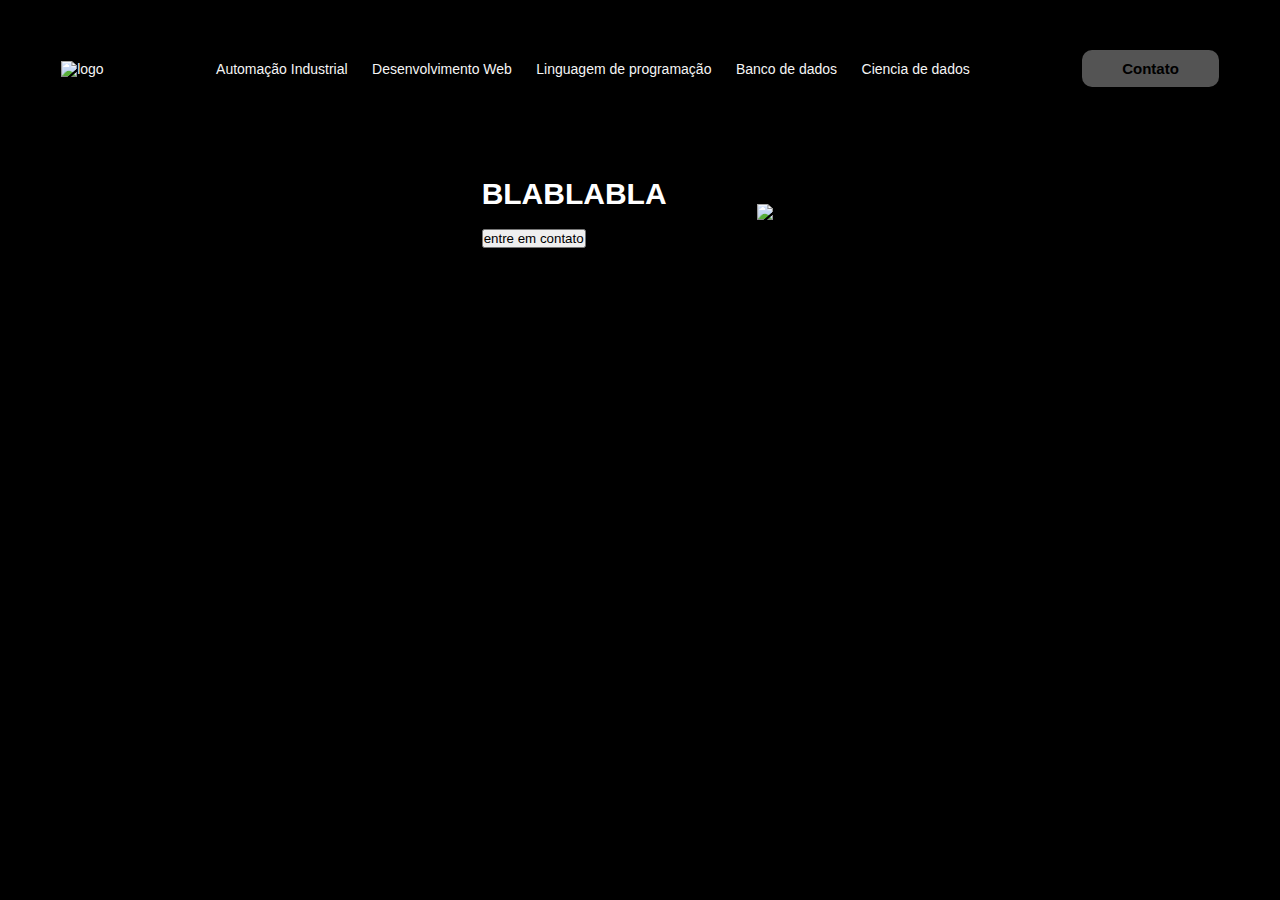
==== Portfólio/index.html @ da3852f7 "web" ====
<!DOCTYPE html>
<html lang="pt-br">
<head>
    <meta charset="UTF-8">
    <meta name="viewport" content="width=device-width, initial-scale=1.0">
    <link rel="stylesheet" href="style.css">
    <title>Portfolio</title>
</head>
<body>
    <header>
        <div class="interface">
            <div class="logo">
                <a href="#">
                    <img src="" alt="logo">
                </a>
            </div>

            <nav class="menu-desktop">
                <ul>
                    <li><a href="#">Automação Industrial</a></li>
                    <li><a href="#">Desenvolvimento Web</a></li>
                    <li><a href="#">Linguagem de programação</a></li>
                    <li><a href="#">Banco de dados</a></li>
                    <li><a href="#">Ciencia de dados</a></li>
                </ul>
            </nav>

            <div class="btn-contato">
                <a href="#">
                    <button>Contato</button>
                </a>

            </div>
        </div>
    </header>

    <main>
        <section class="topo-do-site">
            <div class="interface">
                <div class="flex">
                    <div class="txt-topo-site">
                        <h1>BLABLABLA</h1>
                        <p>bla bla bla bla</p>

                        <div class="btn-contato">
                            <a href="#">
                                <button>entre em contato</button>
                            </a>
                        </div>
                    </div>
                    <div class="img-topo-site">
                        <img src="" alt="img">
                    </div>
                </div>
            </div>
        </section>
    </main>
    
</body>
</html>
---- Portfólio/style.css ----
*{
    margin: 0;
    padding: 0;
    box-sizing: border-box;
    font-family: Verdana, Geneva, Tahoma, sans-serif
}

body{
    background-color: black;
    height: 100vh;
}

.interface{
    max-width: 1280px;
    margin: 0 auto;

}

.flex{
    display: flex;
}

/* ESTILO DO CABEÇALHO */
header{
    padding: 40px 4%;
}

header > .interface{
    display: flex;
    align-items: center;
    justify-content: space-between;
}

header a{
    color: whitesmoke;
    text-decoration: none;
    font-size: 14px;
    margin: 10px;
    display: inline-block;
    transition: .5s;
}

header a:hover{
    color: rgb(209, 15, 15);
    transform: scale(1.25);
    
}

header nav ul{
    list-style-type: none;
}

header nav ul li{
    display: inline-block;
    padding: 10 40px;
}

header .btn-contato button{
    padding: 10px 40px;
    font-size: 15px;
    font-weight: 600;
    background-color: rgb(84, 84, 84);
    border: 0;
    border-radius: 10px;
    cursor: pointer;
}

/* ESTILO DO TOPO DO SITE */
section.topo-do-site{
    padding: 40px 4%;
}

section.topo-do-site .flex{
    align-items: center;
    justify-content: center;
    gap: 90px;
}

.topo-do-site h1{
    color: white;
    font-size: 30px;
}
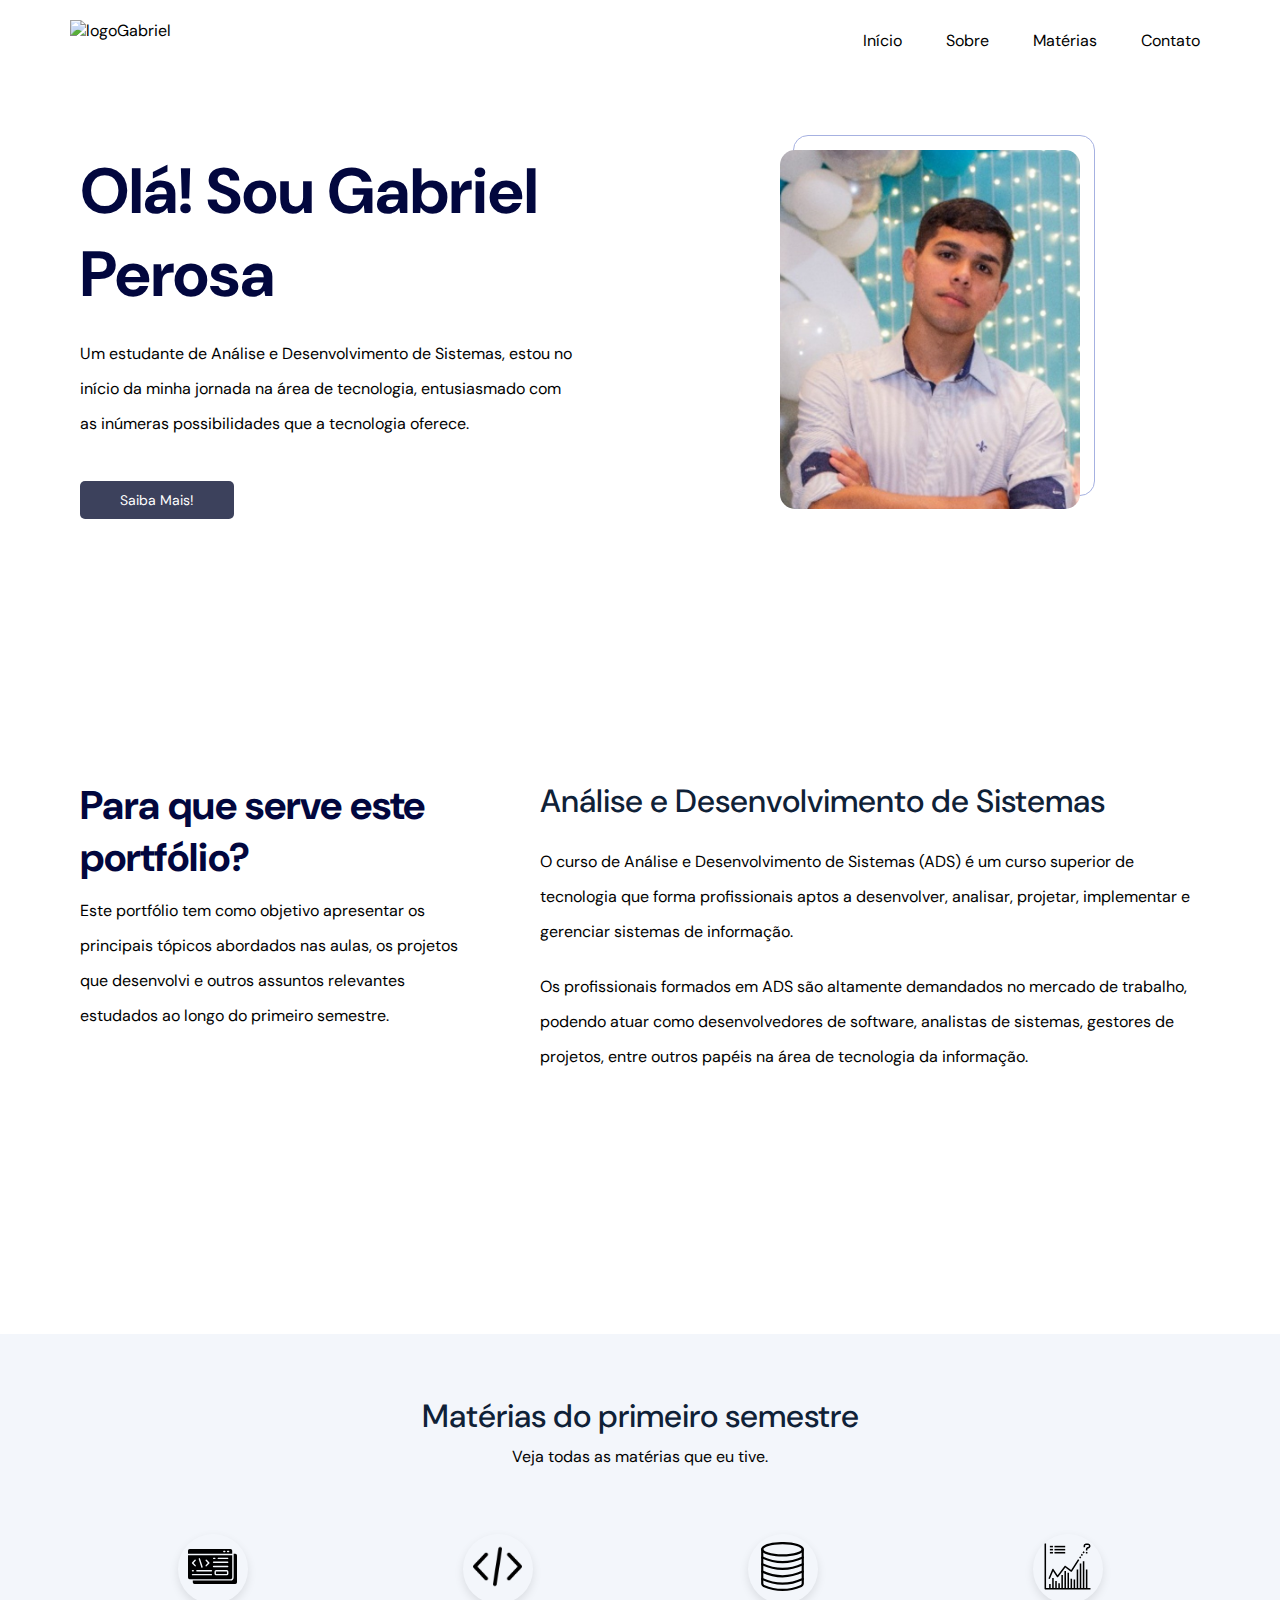
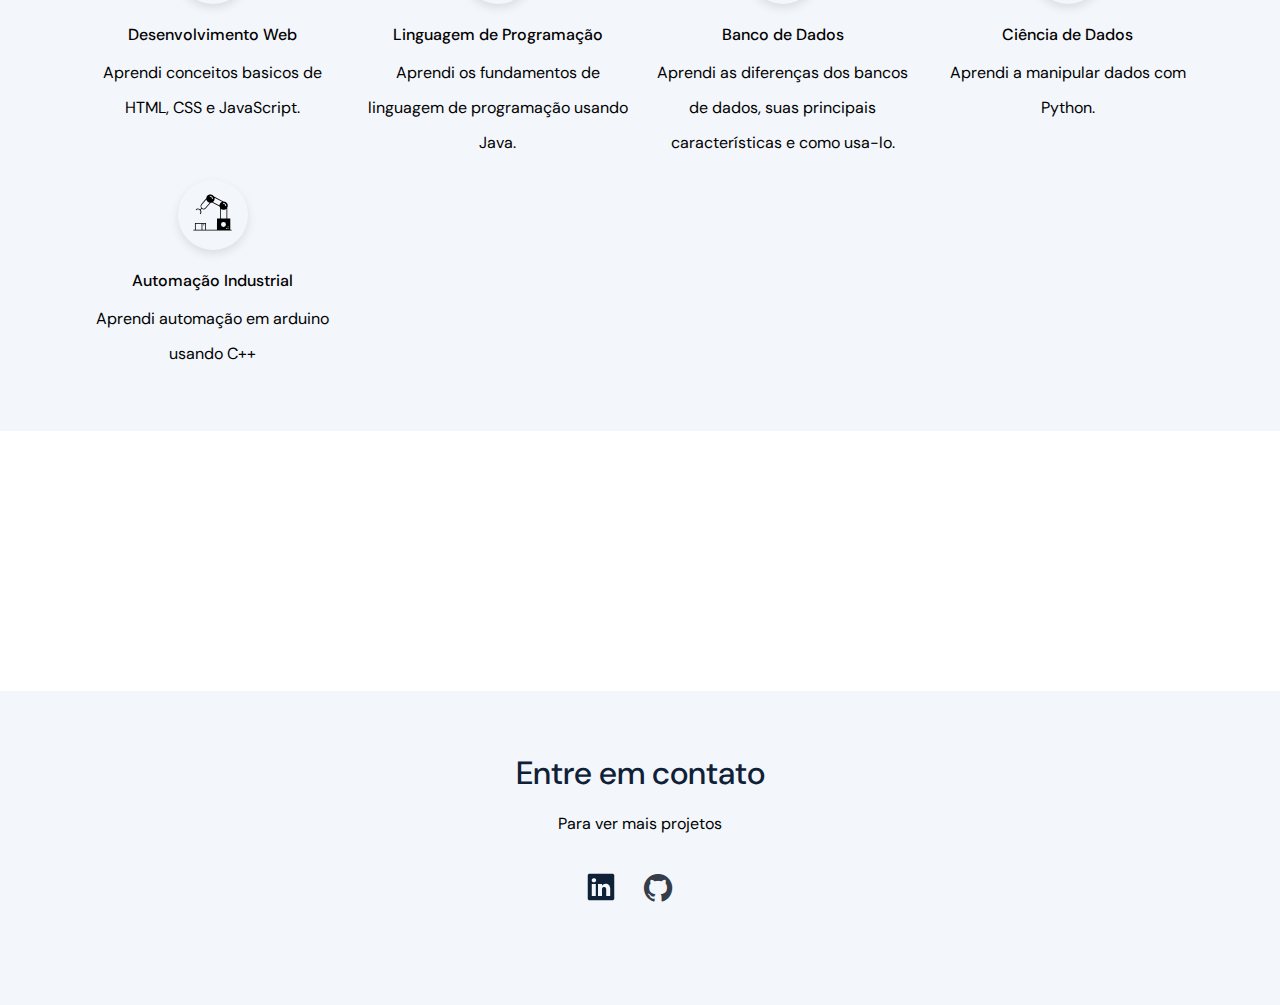
==== commit 56647d4f: "exercicios" ====
--- a/Portfólio/index.html
+++ b/Portfólio/index.html
@@ -1,60 +1,181 @@
 <!DOCTYPE html>
-<html lang="pt-br">
-<head>
-    <meta charset="UTF-8">
-    <meta name="viewport" content="width=device-width, initial-scale=1.0">
-    <link rel="stylesheet" href="style.css">
-    <title>Portfolio</title>
-</head>
-<body>
-    <header>
-        <div class="interface">
-            <div class="logo">
-                <a href="#">
-                    <img src="" alt="logo">
-                </a>
+<html lang="pt-BR">
+  <head>
+    <!-- Meta tags -->
+    <meta charset="UTF-8" />
+    <meta http-equiv="X-UA-Compatible" content="IE=edge" />
+    <meta name="viewport" content="width=device-width, initial-scale=1.0" />
+    <!-- title -->
+    <title> Portfólio</title>
+    <!-- CSS -->
+    <link rel="stylesheet" href="css/extends.css" />
+    <!-- Fonts -->
+    <link rel="preconnect" href="https://fonts.googleapis.com" />
+    <link rel="preconnect" href="https://fonts.gstatic.com" crossorigin />
+    <link
+      href="https://fonts.googleapis.com/css2?family=DM+Sans:wght@400;500;700&display=swap"
+      rel="stylesheet"
+    />
+    <!-- Icons -->
+    <link href='https://cdn.jsdelivr.net/npm/boxicons@2.0.7/css/boxicons.min.css' rel='stylesheet'>
+  </head>
+  <body>
+    <!-- navbar -->
+    <nav class="navbar">
+      <div class="navbar__content max-width mb-0">
+        <a href="">
+          <img src="assets/logo.png" alt="logoGabriel" />
+        </a>
+        <ul class="navbar__links">
+          <li><a href="#header">Início</a></li>
+          <li><a href="#about">Sobre</a></li>
+          <li><a href="#skills">Matérias</a></li>
+          <li><a href="#footer">Contato</a></li>
+        </ul>
+        <div class="navbar__mobile">
+          <img src="assets/menu.svg" alt="menu" class="burguer" />
+          <ul class="mobile__links">
+            <li><a href="#header">Início</a></li>
+            <li><a href="#about">Sobre</a></li>
+            <li><a href="#skills">Matérias</a></li>
+            <li><a href="#footer">Contato</a></li>
+          </ul>
+        </div>
+      </div>
+    </nav>
+
+    <!-- header -->
+    <header id="header" class="max-width">
+      <div class="header__left">
+        <h1>Olá! Sou Gabriel Perosa</h1>
+        <p>
+          Um estudante de Análise e Desenvolvimento de Sistemas, estou no início da minha jornada na área de tecnologia, entusiasmado com as inúmeras possibilidades que a tecnologia oferece.
+        </p>
+        <a href="#about" class="btn btn-primary">Saiba Mais!</a>
+      </div>
+      <div class="header__right">
+        <div class="header__image">
+          <img src="assets/fotogabriel.jpg" alt="fotoGabriel" class="foto" />
+        </div>
+      </div>
+    </header>
+    
+
+    <!-- Sobre -->
+    <section id="about" class="about max-width">
+      <div class="about__left">
+        <h2 class="secondary-title">Para que serve este portfólio? </h2>
+        <p>
+          Este portfólio tem como objetivo apresentar os principais tópicos
+          abordados nas aulas, os projetos que desenvolvi e outros assuntos
+          relevantes estudados ao longo do primeiro semestre.
+        </p>
+      </div>
+      <div class="about__right">
+        <h3 class="tertiary-title mb-m">
+          Análise e Desenvolvimento de Sistemas
+        </h3>
+        <p>
+          O curso de Análise e Desenvolvimento de Sistemas (ADS) é um curso superior 
+          de tecnologia que forma profissionais aptos a desenvolver, analisar, 
+          projetar, implementar e gerenciar sistemas de informação.
+        </p>
+        <p>
+          Os profissionais formados em ADS são altamente demandados no mercado 
+          de trabalho, podendo atuar como desenvolvedores de software, analistas
+          de sistemas, gestores de projetos, entre outros papéis na área de tecnologia da informação.
+        </p>
+      </div>
+    </section>
+
+<!-- habilidades -->
+    <section id="skills" class="skills">
+      <div class="skills__content max-width">
+        <h2 class="tertiary-title">Matérias do primeiro semestre</h2>
+        <p class="description">
+          Veja todas as matérias que eu tive.
+        </p>
+        <ul>
+          <li class="skills__item">
+            <div class="image-container">
+              <a href="desenvolvimentoweb/DW.html">
+                <img src="assets/web.svg" alt="Desenvolvimento Web" />
+              </a>
+            </div>    
+            <h3>Desenvolvimento Web</h3>
+            <p>
+              Aprendi conceitos basicos de HTML, CSS e JavaScript.
+            </p>
+          </li>
+          <li class="skills__item">
+            <div class="image-container">
+              <a href="linguagemDeProgramação/LP.html">
+                <img src="assets/coding.png" alt="Linguagem de Programação" />
+              </a>
+            </div>          
+            <h3>Linguagem de Programação</h3>
+            <p>
+              Aprendi os fundamentos de linguagem de programação usando Java.
+            </p>
+          </li>
+          <li class="skills__item">
+            <div class="image-container">
+              <a href="bancoDeDados/BD.html">
+                <img src="assets/data.svg" alt="Banco de Dados" />
+              </a>
+            </div>          
+            <h3>Banco de Dados</h3>
+            <p>
+              Aprendi as diferenças dos bancos de dados, suas principais características e como usa-lo.
+            </p>
+          </li>
+          <li class="skills__item">
+            <div class="image-container">
+              <a href="cienciaDeDados/CD.html">
+                <img src="assets/grafico.svg" alt="Ciencia de Dados" />
+              </a>
             </div>
+            <h3>Ciência de Dados</h3>
+            <p>
+              Aprendi a manipular dados com Python.
+            </p>
+          </li>
+          <li class="skills__item">
+            <div class="image-container" style="text-align: center;">
+              <a href="automaçãoIndustrial/ATM.html">
+                <img src="assets/industrial-robot.svg" alt="Automação Industrial" />
+              </a>
+            </div>
+            <h3>Automação Industrial</h3>
+            <p>
+                Aprendi automação em arduino usando C++
+            </p>
+        </li>
+        </ul>
+      </div>
+    </section> 
 
-            <nav class="menu-desktop">
-                <ul>
-                    <li><a href="#">Automação Industrial</a></li>
-                    <li><a href="#">Desenvolvimento Web</a></li>
-                    <li><a href="#">Linguagem de programação</a></li>
-                    <li><a href="#">Banco de dados</a></li>
-                    <li><a href="#">Ciencia de dados</a></li>
-                </ul>
-            </nav>
-
-            <div class="btn-contato">
-                <a href="#">
-                    <button>Contato</button>
-                </a>
-
+    <!-- Footer -->
+    <footer id="footer">
+      <div class="footer__content max-width mb-0">
+        <h2 class="tertiary-title mb-s">Entre em contato</h2>
+        <p class="mb-m">
+          Para ver mais projetos
+        </p>
+        <ul class="mb-l">
+          <li>
+            <a href="https://www.linkedin.com/in/gabriel-perosa-60b88a1b7/"><img src="assets/linkedin.svg" alt="Linkedin" /></a>
+          </li>
+          <li>
+            <a href="https://github.com/GabrielPerosa">
+              <div class="hero-icons"><i class='bx bxl-github'></i>
             </div>
-        </div>
-    </header>
-
-    <main>
-        <section class="topo-do-site">
-            <div class="interface">
-                <div class="flex">
-                    <div class="txt-topo-site">
-                        <h1>BLABLABLA</h1>
-                        <p>bla bla bla bla</p>
-
-                        <div class="btn-contato">
-                            <a href="#">
-                                <button>entre em contato</button>
-                            </a>
-                        </div>
-                    </div>
-                    <div class="img-topo-site">
-                        <img src="" alt="img">
-                    </div>
-                </div>
-            </div>
-        </section>
-    </main>
-    
-</body>
+            </a>
+          </li>
+        </ul>
+      </div>
+    </footer>
+    <!-- script -->
+    <script src="scripts/index.js"></script>
+  </body>
 </html>--- a/Portfólio/css/extends.css
+++ b/Portfólio/css/extends.css
@@ -0,0 +1,9 @@
+@import './variables.css';
+@import './globals.css';
+
+@import './components/navbar.css';
+@import './components/header.css';
+@import './components/about.css';
+@import './components/skills.css';
+@import './components/projects.css';
+@import './components/footer.css';
